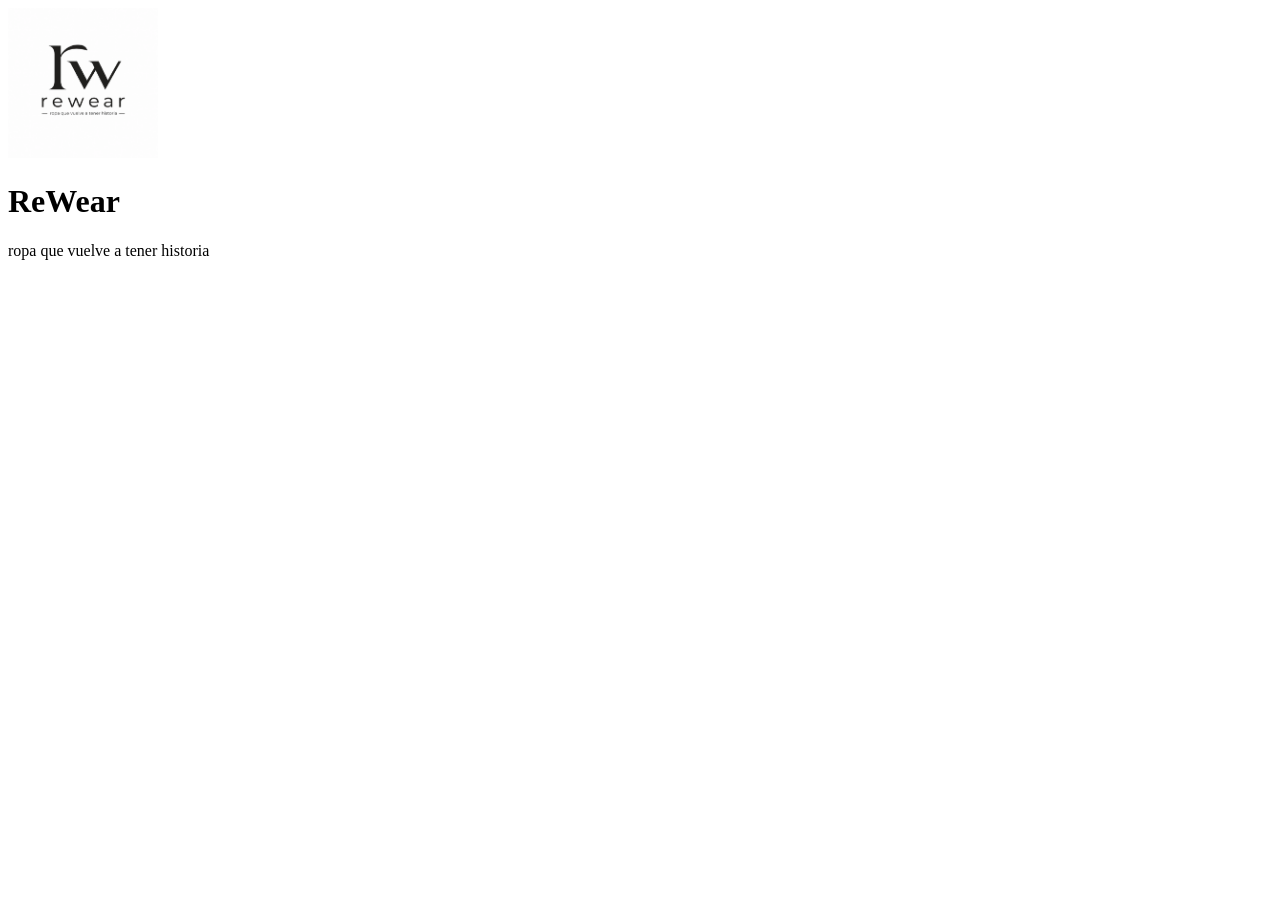
==== index.html @ 295eb714 "logo tienda" ====
<!DOCTYPE html>
<html lang="es">
<head>
    <meta charset="UTF-8">
    <meta name="viewport" content="width=device-width, initial-scale=1.0">
    <title>Proyecto Lenguaje</title>
</head>
<body>
    <header>
        <img src="img/logo.png" alt="Logotipo de ReWear" width="150">
        
        <h1>ReWear</h1>
        
        <p>ropa que vuelve a tener historia</p>
    </header>
</body>
</html>
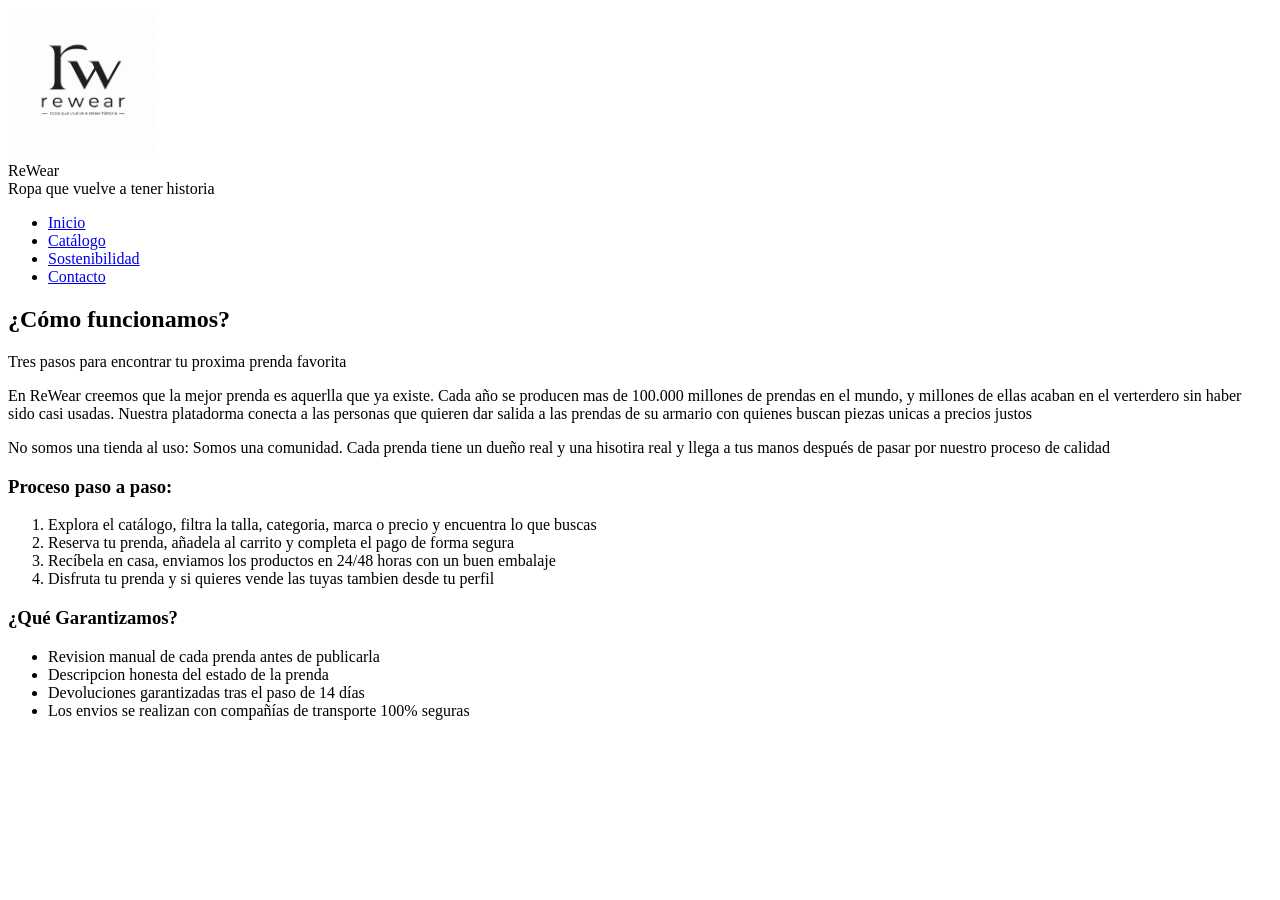
==== commit 21784574: "Añado elementos a index" ====
--- a/index.html
+++ b/index.html
@@ -5,13 +5,62 @@
     <meta name="viewport" content="width=device-width, initial-scale=1.0">
     <title>Proyecto Lenguaje</title>
 </head>
-<body>
-    <header>
-        <img src="img/logo.png" alt="Logotipo de ReWear" width="150">
+    <body>
+        <header>
+            <div class="header__marca">
+            <img src="img/logo.png" alt="Logotipo de ReWear" width="150">
+                <div>
+                    <div class="nombre">ReWear</div>
+                    <div class="eslogan">Ropa que vuelve a tener historia</div>
+                </div>
+            </div>
+        </header>
+        <nav>
+            <ul>
+                <li><a href="index.html" class="activo">Inicio</a></li>
+                <li><a href="catalogo.html">Catálogo</a></li>
+                <li><a href="sostenibilidad.html">Sostenibilidad</a></li>
+                <li><a href="contacto.html">Contacto</a></li>
+            </ul>
+        </nav>
+        <main>
+
+            <section>
+                <div class="titulo">
+                    <h2>¿Cómo funcionamos?</h2>
+                    <p>Tres pasos para encontrar tu proxima prenda favorita</p>
+                </div>
+
+                <div>
+                    <p>En ReWear creemos que la mejor prenda es aquerlla que ya existe. Cada año se producen mas de 100.000 millones de prendas en el mundo, y millones de ellas acaban en el verterdero sin haber
+                        sido casi usadas. Nuestra platadorma conecta a las personas que quieren dar salida a las prendas de su armario con quienes buscan piezas unicas a precios justos
+                    </p>
+                    <p>
+                        No somos una tienda al uso: Somos una comunidad. Cada prenda tiene un dueño real y una hisotira real y llega a tus manos después de pasar por nuestro proceso de calidad
+                    </p>
+
+                    <h3>Proceso paso a paso:</h3>
+                    <ol>
+                        <li>Explora el catálogo, filtra la talla, categoria, marca o precio y encuentra lo que buscas</li>
+                        <li>Reserva tu prenda, añadela al carrito y completa el pago de forma segura</li>
+                        <li>Recíbela en casa, enviamos los productos en 24/48 horas con un buen embalaje</li>
+                        <li>Disfruta tu prenda y si quieres vende las tuyas tambien desde tu perfil</li>
+                    </ol>
+                    <h3>¿Qué Garantizamos?</h3>
+                    <ul>
+                        <li>Revision manual de cada prenda antes de publicarla</li>
+                        <li>Descripcion honesta del estado de la prenda</li>
+                        <li>Devoluciones garantizadas tras el paso de 14 días</li>
+                        <li>Los envios se realizan con compañías de transporte 100% seguras </li>
+                    </ul>
+                </div>
+            </section>
+        </main>
         
-        <h1>ReWear</h1>
-        
-        <p>ropa que vuelve a tener historia</p>
-    </header>
-</body>
+
+
+
+
+
+    </body>
 </html>
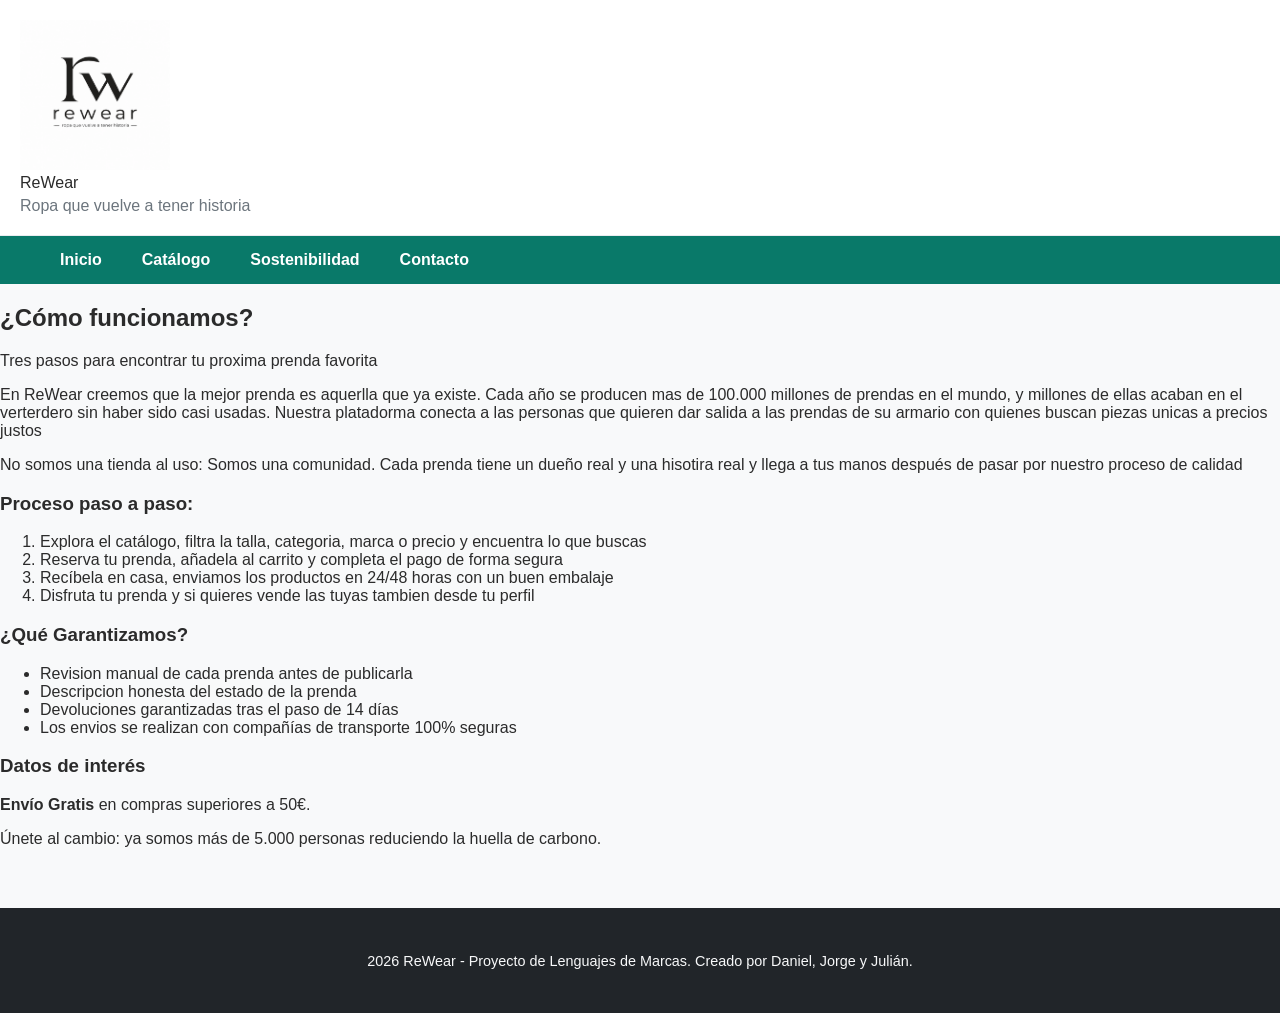
==== commit 2163354b: "completar index" ====
--- a/index.html
+++ b/index.html
@@ -3,7 +3,8 @@
 <head>
     <meta charset="UTF-8">
     <meta name="viewport" content="width=device-width, initial-scale=1.0">
-    <title>Proyecto Lenguaje</title>
+    <title>Rewear-Inicio</title>
+    <link rel="stylesheet" href="css/estilos.css">
 </head>
     <body>
         <header>
@@ -23,6 +24,7 @@
                 <li><a href="contacto.html">Contacto</a></li>
             </ul>
         </nav>
+
         <main>
 
             <section>
@@ -55,12 +57,17 @@
                     </ul>
                 </div>
             </section>
+
+            <aside>
+                <h3>Datos de interés</h3>
+                <p><strong>Envío Gratis</strong> en compras superiores a 50€.</p>
+                <p>Únete al cambio: ya somos más de 5.000 personas reduciendo la huella de carbono.</p>
+            </aside>
         </main>
-        
 
-
-
-
-
+        <footer>
+            <p> 2026 ReWear - Proyecto de Lenguajes de Marcas. Creado por Daniel, Jorge y Julián.</p>
+        </footer>
+    
     </body>
 </html>
--- a/css/estilos.css
+++ b/css/estilos.css
@@ -0,0 +1,263 @@
+/* ==========================================
+   1. ESTILOS GENERALES (Fondo y Tipografía)
+   ========================================== */
+body {
+    font-family: 'Segoe UI', Tahoma, Geneva, Verdana, sans-serif;
+    margin: 0;
+    padding: 0;
+    background-color: #f8f9fa; /* Color gris claro de fondo */
+    color: #2b2b2b;
+}
+
+/* ==========================================
+   2. ENCABEZADO (Header)
+   ========================================== */
+header {
+    background-color: #ffffff;
+    border-bottom: 1px solid #e9ecef;
+    padding: 20px;
+}
+
+.header-content {
+    display: flex;
+    align-items: center;
+    max-width: 1200px;
+    margin: 0 auto;
+    gap: 20px;
+}
+
+/* Estilo para el logotipo */
+.logo {
+    width: 60px;
+    height: 60px;
+    border-radius: 50px; /* Logo redondo */
+}
+
+header h1 {
+    margin: 0;
+    color: #097969; /* Verde corporativo estilo Vinted */
+    font-size: 2rem;
+}
+
+.eslogan {
+    margin: 5px 0 0 0;
+    color: #6c757d;
+}
+
+/* ==========================================
+   3. MENÚ DE NAVEGACIÓN (Nav)
+   ========================================== */
+nav {
+    background-color: #097969;
+    position: sticky; /* Se queda fijo arriba al hacer scroll */
+    top: 0;
+    z-index: 100;
+}
+
+nav ul {
+    list-style: none;
+    margin: 0;
+    padding: 0;
+    display: flex; /* Flexbox obligatorio */
+    max-width: 1200px;
+    margin: 0 auto;
+}
+
+nav ul li a {
+    display: block;
+    padding: 15px 20px;
+    color: white;
+    text-decoration: none;
+    font-weight: 600;
+    transition: background-color 0.3s ease;
+}
+
+/* Efecto hover obligatorio en el menú */
+nav ul li a:hover {
+    background-color: #06544a;
+}
+
+/* ==========================================
+   4. DISTRIBUCIÓN DEL CONTENIDO (Main y Grid)
+   ========================================== */
+.contenedor-principal {
+    max-width: 1200px;
+    margin: 30px auto;
+    padding: 0 20px;
+}
+
+/* Cuadrícula para mostrar la ropa */
+.grid-prendas {
+    display: grid; /* CSS Grid obligatorio */
+    grid-template-columns: repeat(auto-fit, minmax(280px, 1fr));
+    gap: 25px;
+    margin-top: 20px;
+}
+
+/* ==========================================
+   5. TARJETAS DE ROPA (Articles con bordes y sombras)
+   ========================================== */
+.tarjeta-prenda {
+    background-color: white;
+    border: 1px solid #e9ecef; /* Bordes */
+    border-radius: 12px; /* Bordes redondeados */
+    overflow: hidden;
+    box-shadow: 0 4px 10px rgba(0, 0, 0, 0.05); /* Sombra */
+    transition: transform 0.3s ease, box-shadow 0.3s ease;
+}
+
+.tarjeta-prenda img {
+    width: 100%;
+    height: 300px;
+    object-fit: cover; /* Hace que la foto encaje perfectamente */
+    background-color: #eaeaea; /* Fondo gris por si no encuentra la imagen */
+}
+
+.info-prenda {
+    padding: 15px;
+}
+
+.info-prenda h3 {
+    margin: 0 0 10px 0;
+    font-size: 1.1rem;
+}
+
+.precio {
+    font-size: 1.4rem;
+    font-weight: bold;
+    color: #097969;
+    margin: 10px 0;
+}
+
+.talla {
+    font-size: 0.9rem;
+    color: #6c757d;
+}
+
+/* Botón de compra rápido */
+.btn-comprar {
+    display: block;
+    text-align: center;
+    background-color: #097969;
+    color: white;
+    padding: 10px;
+    text-decoration: none;
+    border-radius: 6px;
+    font-weight: bold;
+    margin-top: 15px;
+}
+
+/* Efecto Hover obligatorio: la tarjeta se eleva y destaca */
+.tarjeta-prenda:hover {
+    transform: translateY(-5px);
+    box-shadow: 0 12px 24px rgba(0, 0, 0, 0.12);
+}
+
+/* ==========================================
+   6. TABLA ESTILIZADA
+   ========================================== */
+.seccion-envios {
+    margin-top: 50px;
+}
+
+table {
+    width: 100%;
+    border-collapse: collapse;
+    margin-top: 20px;
+    background-color: white;
+    box-shadow: 0 4px 6px rgba(0, 0, 0, 0.05);
+    border-radius: 8px;
+    overflow: hidden;
+}
+
+th, td {
+    padding: 15px;
+    text-align: left;
+    border-bottom: 1px solid #e9ecef;
+}
+
+th {
+    background-color: #e6f2f0;
+    color: #097969;
+    font-weight: bold;
+}
+
+/* Pseudoclase nth-child obligatoria (filas alternas) */
+tbody tr:nth-child(even) {
+    background-color: #fdfdfd;
+}
+
+/* ==========================================
+   7. FORMULARIO MODERNO
+   ========================================== */
+.seccion-formulario {
+    margin-top: 50px;
+}
+
+.form-vender {
+    background-color: white;
+    padding: 30px;
+    border-radius: 12px;
+    border: 1px solid #e9ecef;
+    box-shadow: 0 4px 10px rgba(0, 0, 0, 0.05);
+    max-width: 600px;
+}
+
+.grupo-form {
+    margin-bottom: 20px;
+}
+
+.grupo-form label {
+    display: block;
+    margin-bottom: 8px;
+    font-weight: 600;
+}
+
+.grupo-form input, 
+.grupo-form select, 
+.grupo-form textarea {
+    width: 100%;
+    padding: 12px;
+    border: 1px solid #ced4da;
+    border-radius: 6px;
+    box-sizing: border-box;
+    font-size: 1rem;
+}
+
+/* Botón del formulario */
+.btn-enviar {
+    background-color: #097969;
+    color: white;
+    border: none;
+    padding: 14px 20px;
+    font-size: 1rem;
+    font-weight: bold;
+    border-radius: 6px;
+    cursor: pointer;
+    width: 100%;
+    transition: background-color 0.3s;
+}
+
+.btn-enviar:hover {
+    background-color: #06544a;
+}
+
+/* ==========================================
+   8. BARRA LATERAL (Aside) Y PIE (Footer)
+   ========================================== */
+.barra-lateral {
+    background-color: #eef7f5;
+    padding: 25px;
+    border-radius: 12px;
+    margin-top: 50px;
+    border-left: 5px solid #097969;
+}
+
+footer {
+    background-color: #212529;
+    color: #f8f9fa;
+    padding: 30px 20px;
+    margin-top: 60px;
+    text-align: center;
+    font-size: 0.9rem;
+}
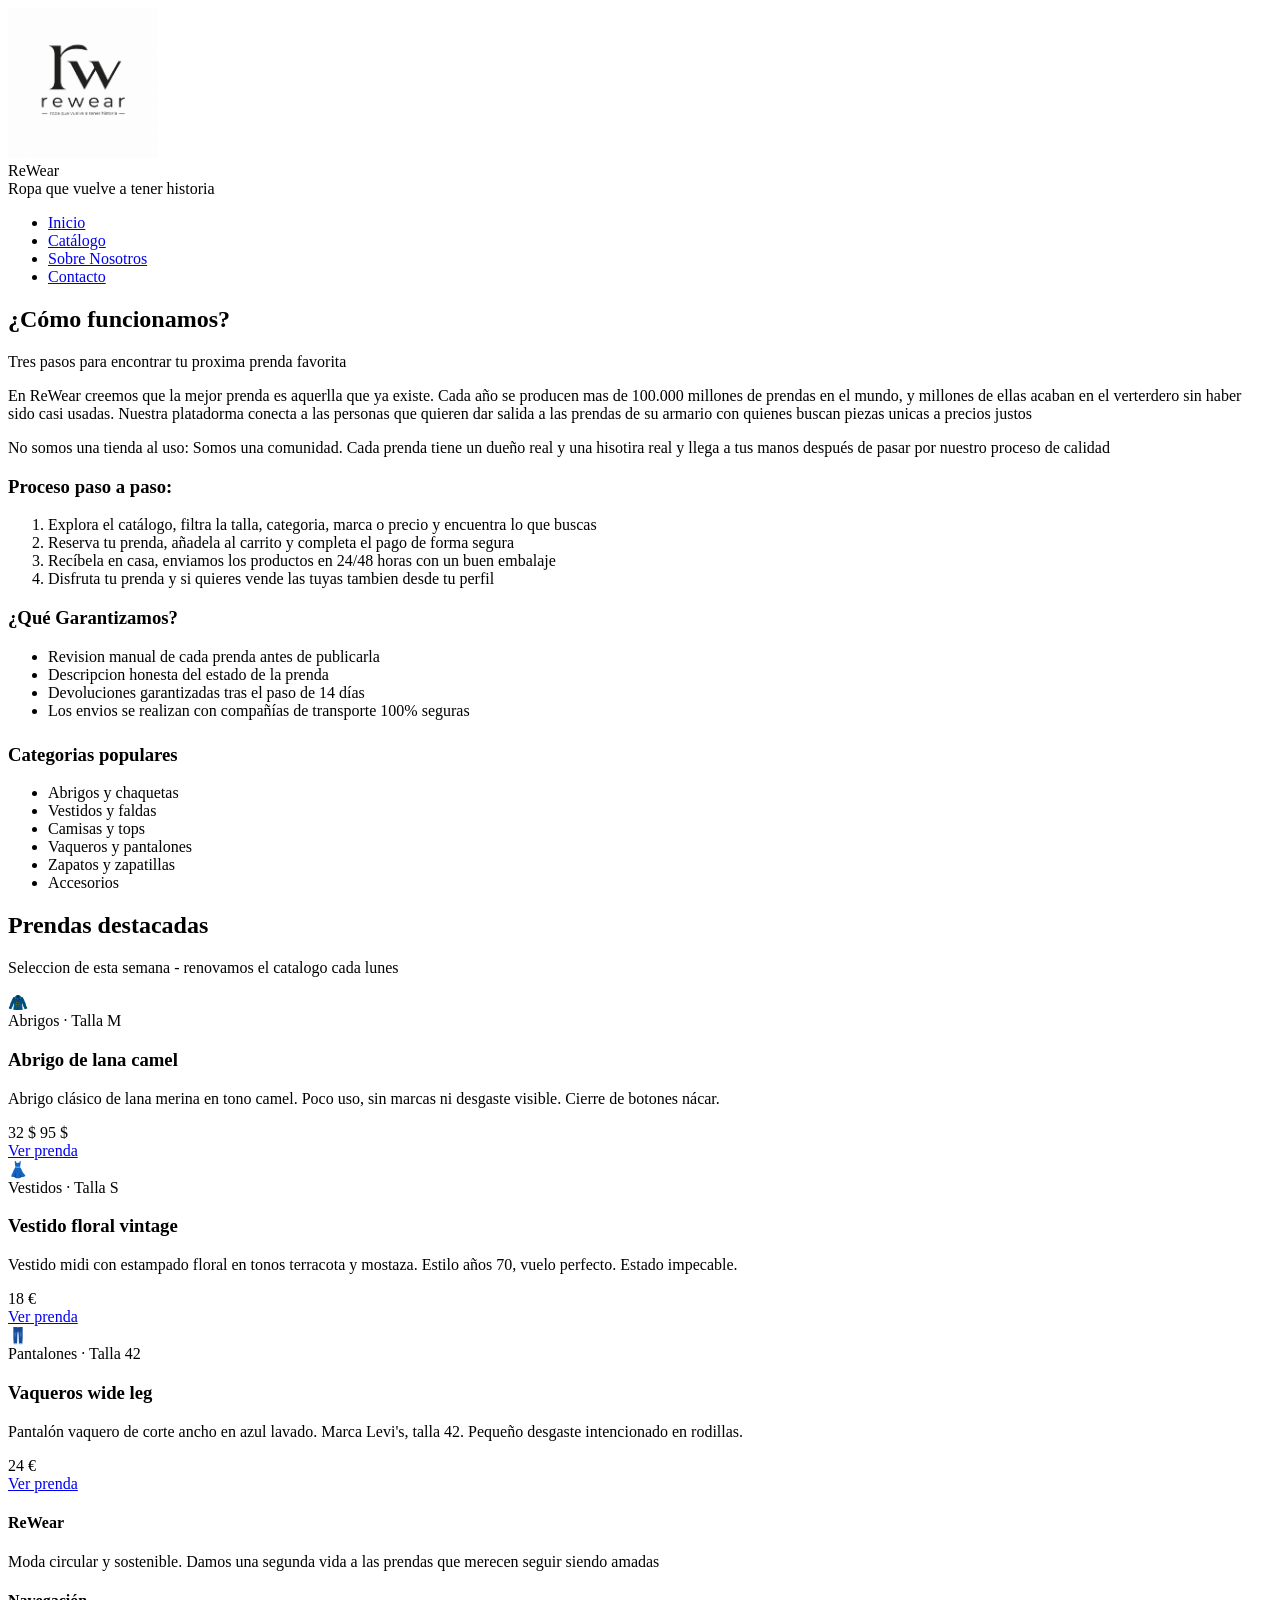
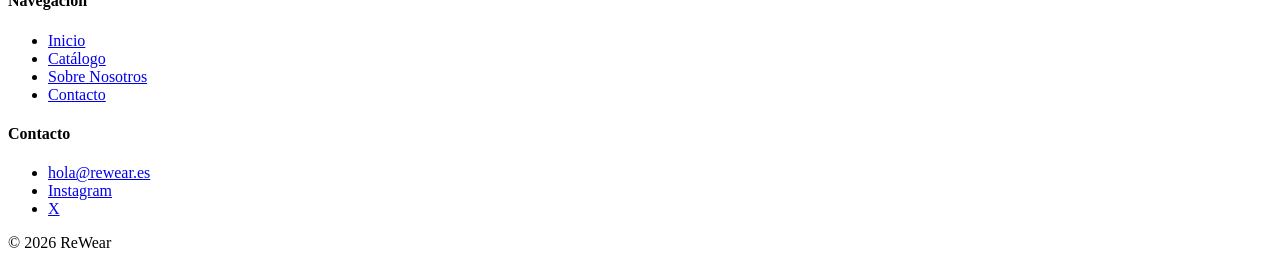
==== commit 38eba447: "añado mas cosas" ====
--- a/index.html
+++ b/index.html
@@ -3,8 +3,7 @@
 <head>
     <meta charset="UTF-8">
     <meta name="viewport" content="width=device-width, initial-scale=1.0">
-    <title>Rewear-Inicio</title>
-    <link rel="stylesheet" href="css/estilos.css">
+    <title>Proyecto Lenguaje</title>
 </head>
     <body>
         <header>
@@ -20,11 +19,10 @@
             <ul>
                 <li><a href="index.html" class="activo">Inicio</a></li>
                 <li><a href="catalogo.html">Catálogo</a></li>
-                <li><a href="sostenibilidad.html">Sostenibilidad</a></li>
-                <li><a href="contacto.html">Contacto</a></li>
+                <li><a href="SobreNosotros.html">Sobre Nosotros</a></li>
+                <li><a href="Contactanos.html">Contacto</a></li>
             </ul>
         </nav>
-
         <main>
 
             <section>
@@ -56,18 +54,92 @@
                         <li>Los envios se realizan con compañías de transporte 100% seguras </li>
                     </ul>
                 </div>
+                <h3 style="margin-top:1.5rem">Categorias populares</h3>
+                <ul class="aside__lista">
+                    <li>Abrigos y chaquetas</li>
+                    <li>Vestidos y faldas</li>
+                    <li>Camisas y tops</li>
+                    <li>Vaqueros y pantalones</li>
+                    <li>Zapatos y zapatillas</li>
+                    <li>Accesorios</li>
+                </ul>
             </section>
 
-            <aside>
-                <h3>Datos de interés</h3>
-                <p><strong>Envío Gratis</strong> en compras superiores a 50€.</p>
-                <p>Únete al cambio: ya somos más de 5.000 personas reduciendo la huella de carbono.</p>
-            </aside>
-        </main>
+            <section>
+
+                <div class="titulo">
+                    <h2>Prendas destacadas</h2>
+                    <p>Seleccion de esta semana - renovamos el catalogo cada lunes</p>
+                </div>
+                    <article class="tarjeta">
+                    <div class="tarjeta__img-placeholder">🧥</div>
+                    <div class="tarjeta__cuerpo">
+                    <span class="tarjeta__badge">Abrigos · Talla M</span>
+                    <h3>Abrigo de lana camel</h3>
+                    <p>Abrigo clásico de lana merina en tono camel. Poco uso, sin marcas ni desgaste visible. Cierre de botones nácar.</p>
+                <div class="precio">32 $ <span>95 $</span></div>
+                <div>
+                    <div>
+                        <a href="catalogo.html">Ver prenda</a>
+                    </div>
+                </div>
+            </article>
+
+            <article class="tarjeta">
+                <div class="tarjeta__img-placeholder">👗</div>
+            <div>
+                <span>Vestidos · Talla S</span>
+                <h3>Vestido floral vintage</h3>
+                <p>Vestido midi con estampado floral en tonos terracota y mostaza. Estilo años 70, vuelo perfecto. Estado impecable.</p>
+                <div class="tarjeta__precio">18 €</div>
+            </div>
+            <div class="tarjeta__pie">
+                <a href="catalogo.html" class="btn btn--primario">Ver prenda</a>
+            </div>
+
+        <article class="tarjeta">
+            <div class="tarjeta__img-placeholder">👖</div>
+            <div class="tarjeta__cuerpo">
+            <span class="tarjeta__badge">Pantalones · Talla 42</span>
+            <h3>Vaqueros wide leg</h3>
+            <p>Pantalón vaquero de corte ancho en azul lavado. Marca Levi's, talla 42. Pequeño desgaste intencionado en rodillas.</p>
+            <div class="tarjeta__precio">24 €</div>
+            </div>
+                <div class="tarjeta__pie">
+            <a href="catalogo.html" class="btn btn--primario">Ver prenda</a>
+            </div>
+        </article>
+        </div>
+    </section>
 
         <footer>
-            <p> 2026 ReWear - Proyecto de Lenguajes de Marcas. Creado por Daniel, Jorge y Julián.</p>
-        </footer>
-    
+            <div>
+            <h4>ReWear</h4>
+                <p>Moda circular y sostenible. Damos una segunda vida a las prendas que merecen
+                    seguir siendo amadas
+                </p>
+            </div>
+            <div>
+                <h4>Navegación</h4>
+                <ul>
+                    <li><a href="index.html" class="activo">Inicio</a></li>
+                    <li><a href="catalogo.html">Catálogo</a></li>
+                    <li><a href="SobreNosotros.html">Sobre Nosotros</a></li>
+                    <li><a href="Contactanos.html">Contacto</a></li>
+                </ul>
+            </div>
+            <div>
+                <h4>Contacto</h4>
+                <ul>
+                    <li><a href="rewearClothes@gmail.com">hola@rewear.es</a></li>
+                    <li><a href="#"">Instagram</a></li>
+                    <li><a href="#"">X</a></li>
+                </ul>
+            </div>
+            <div>
+                <p>© 2026 ReWear</p>
+            </div>
+            </footer>
+        </main>
     </body>
 </html>
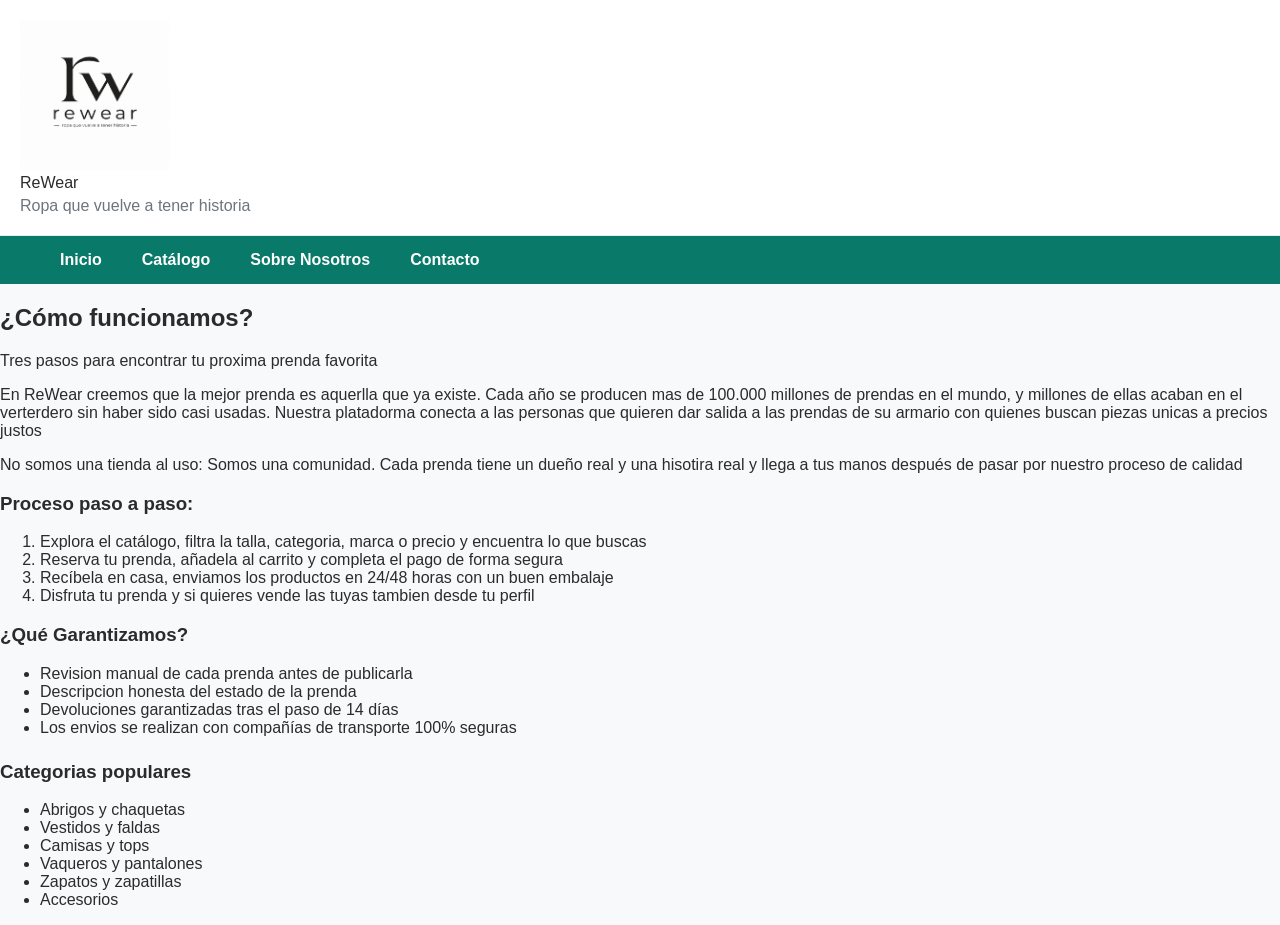
==== commit c367f7e1: "Merge branch 'main' of https://github.com/danielmartinezalcaide19-hub/proyLenaguaje" ====
--- a/index.html
+++ b/index.html
@@ -3,7 +3,8 @@
 <head>
     <meta charset="UTF-8">
     <meta name="viewport" content="width=device-width, initial-scale=1.0">
-    <title>Proyecto Lenguaje</title>
+    <title>Rewear-Inicio</title>
+    <link rel="stylesheet" href="css/estilos.css">
 </head>
     <body>
         <header>
@@ -23,6 +24,7 @@
                 <li><a href="Contactanos.html">Contacto</a></li>
             </ul>
         </nav>
+
         <main>
 
             <section>
@@ -64,82 +66,12 @@
                     <li>Accesorios</li>
                 </ul>
             </section>
+        </main>
+        
 
-            <section>
 
-                <div class="titulo">
-                    <h2>Prendas destacadas</h2>
-                    <p>Seleccion de esta semana - renovamos el catalogo cada lunes</p>
-                </div>
-                    <article class="tarjeta">
-                    <div class="tarjeta__img-placeholder">🧥</div>
-                    <div class="tarjeta__cuerpo">
-                    <span class="tarjeta__badge">Abrigos · Talla M</span>
-                    <h3>Abrigo de lana camel</h3>
-                    <p>Abrigo clásico de lana merina en tono camel. Poco uso, sin marcas ni desgaste visible. Cierre de botones nácar.</p>
-                <div class="precio">32 $ <span>95 $</span></div>
-                <div>
-                    <div>
-                        <a href="catalogo.html">Ver prenda</a>
-                    </div>
-                </div>
-            </article>
 
-            <article class="tarjeta">
-                <div class="tarjeta__img-placeholder">👗</div>
-            <div>
-                <span>Vestidos · Talla S</span>
-                <h3>Vestido floral vintage</h3>
-                <p>Vestido midi con estampado floral en tonos terracota y mostaza. Estilo años 70, vuelo perfecto. Estado impecable.</p>
-                <div class="tarjeta__precio">18 €</div>
-            </div>
-            <div class="tarjeta__pie">
-                <a href="catalogo.html" class="btn btn--primario">Ver prenda</a>
-            </div>
 
-        <article class="tarjeta">
-            <div class="tarjeta__img-placeholder">👖</div>
-            <div class="tarjeta__cuerpo">
-            <span class="tarjeta__badge">Pantalones · Talla 42</span>
-            <h3>Vaqueros wide leg</h3>
-            <p>Pantalón vaquero de corte ancho en azul lavado. Marca Levi's, talla 42. Pequeño desgaste intencionado en rodillas.</p>
-            <div class="tarjeta__precio">24 €</div>
-            </div>
-                <div class="tarjeta__pie">
-            <a href="catalogo.html" class="btn btn--primario">Ver prenda</a>
-            </div>
-        </article>
-        </div>
-    </section>
 
-        <footer>
-            <div>
-            <h4>ReWear</h4>
-                <p>Moda circular y sostenible. Damos una segunda vida a las prendas que merecen
-                    seguir siendo amadas
-                </p>
-            </div>
-            <div>
-                <h4>Navegación</h4>
-                <ul>
-                    <li><a href="index.html" class="activo">Inicio</a></li>
-                    <li><a href="catalogo.html">Catálogo</a></li>
-                    <li><a href="SobreNosotros.html">Sobre Nosotros</a></li>
-                    <li><a href="Contactanos.html">Contacto</a></li>
-                </ul>
-            </div>
-            <div>
-                <h4>Contacto</h4>
-                <ul>
-                    <li><a href="rewearClothes@gmail.com">hola@rewear.es</a></li>
-                    <li><a href="#"">Instagram</a></li>
-                    <li><a href="#"">X</a></li>
-                </ul>
-            </div>
-            <div>
-                <p>© 2026 ReWear</p>
-            </div>
-            </footer>
-        </main>
     </body>
 </html>
--- a/css/estilos.css
+++ b/css/estilos.css
@@ -0,0 +1,263 @@
+/* ==========================================
+   1. ESTILOS GENERALES (Fondo y Tipografía)
+   ========================================== */
+body {
+    font-family: 'Segoe UI', Tahoma, Geneva, Verdana, sans-serif;
+    margin: 0;
+    padding: 0;
+    background-color: #f8f9fa; /* Color gris claro de fondo */
+    color: #2b2b2b;
+}
+
+/* ==========================================
+   2. ENCABEZADO (Header)
+   ========================================== */
+header {
+    background-color: #ffffff;
+    border-bottom: 1px solid #e9ecef;
+    padding: 20px;
+}
+
+.header-content {
+    display: flex;
+    align-items: center;
+    max-width: 1200px;
+    margin: 0 auto;
+    gap: 20px;
+}
+
+/* Estilo para el logotipo */
+.logo {
+    width: 60px;
+    height: 60px;
+    border-radius: 50px; /* Logo redondo */
+}
+
+header h1 {
+    margin: 0;
+    color: #097969; /* Verde corporativo estilo Vinted */
+    font-size: 2rem;
+}
+
+.eslogan {
+    margin: 5px 0 0 0;
+    color: #6c757d;
+}
+
+/* ==========================================
+   3. MENÚ DE NAVEGACIÓN (Nav)
+   ========================================== */
+nav {
+    background-color: #097969;
+    position: sticky; /* Se queda fijo arriba al hacer scroll */
+    top: 0;
+    z-index: 100;
+}
+
+nav ul {
+    list-style: none;
+    margin: 0;
+    padding: 0;
+    display: flex; /* Flexbox obligatorio */
+    max-width: 1200px;
+    margin: 0 auto;
+}
+
+nav ul li a {
+    display: block;
+    padding: 15px 20px;
+    color: white;
+    text-decoration: none;
+    font-weight: 600;
+    transition: background-color 0.3s ease;
+}
+
+/* Efecto hover obligatorio en el menú */
+nav ul li a:hover {
+    background-color: #06544a;
+}
+
+/* ==========================================
+   4. DISTRIBUCIÓN DEL CONTENIDO (Main y Grid)
+   ========================================== */
+.contenedor-principal {
+    max-width: 1200px;
+    margin: 30px auto;
+    padding: 0 20px;
+}
+
+/* Cuadrícula para mostrar la ropa */
+.grid-prendas {
+    display: grid; /* CSS Grid obligatorio */
+    grid-template-columns: repeat(auto-fit, minmax(280px, 1fr));
+    gap: 25px;
+    margin-top: 20px;
+}
+
+/* ==========================================
+   5. TARJETAS DE ROPA (Articles con bordes y sombras)
+   ========================================== */
+.tarjeta-prenda {
+    background-color: white;
+    border: 1px solid #e9ecef; /* Bordes */
+    border-radius: 12px; /* Bordes redondeados */
+    overflow: hidden;
+    box-shadow: 0 4px 10px rgba(0, 0, 0, 0.05); /* Sombra */
+    transition: transform 0.3s ease, box-shadow 0.3s ease;
+}
+
+.tarjeta-prenda img {
+    width: 100%;
+    height: 300px;
+    object-fit: cover; /* Hace que la foto encaje perfectamente */
+    background-color: #eaeaea; /* Fondo gris por si no encuentra la imagen */
+}
+
+.info-prenda {
+    padding: 15px;
+}
+
+.info-prenda h3 {
+    margin: 0 0 10px 0;
+    font-size: 1.1rem;
+}
+
+.precio {
+    font-size: 1.4rem;
+    font-weight: bold;
+    color: #097969;
+    margin: 10px 0;
+}
+
+.talla {
+    font-size: 0.9rem;
+    color: #6c757d;
+}
+
+/* Botón de compra rápido */
+.btn-comprar {
+    display: block;
+    text-align: center;
+    background-color: #097969;
+    color: white;
+    padding: 10px;
+    text-decoration: none;
+    border-radius: 6px;
+    font-weight: bold;
+    margin-top: 15px;
+}
+
+/* Efecto Hover obligatorio: la tarjeta se eleva y destaca */
+.tarjeta-prenda:hover {
+    transform: translateY(-5px);
+    box-shadow: 0 12px 24px rgba(0, 0, 0, 0.12);
+}
+
+/* ==========================================
+   6. TABLA ESTILIZADA
+   ========================================== */
+.seccion-envios {
+    margin-top: 50px;
+}
+
+table {
+    width: 100%;
+    border-collapse: collapse;
+    margin-top: 20px;
+    background-color: white;
+    box-shadow: 0 4px 6px rgba(0, 0, 0, 0.05);
+    border-radius: 8px;
+    overflow: hidden;
+}
+
+th, td {
+    padding: 15px;
+    text-align: left;
+    border-bottom: 1px solid #e9ecef;
+}
+
+th {
+    background-color: #e6f2f0;
+    color: #097969;
+    font-weight: bold;
+}
+
+/* Pseudoclase nth-child obligatoria (filas alternas) */
+tbody tr:nth-child(even) {
+    background-color: #fdfdfd;
+}
+
+/* ==========================================
+   7. FORMULARIO MODERNO
+   ========================================== */
+.seccion-formulario {
+    margin-top: 50px;
+}
+
+.form-vender {
+    background-color: white;
+    padding: 30px;
+    border-radius: 12px;
+    border: 1px solid #e9ecef;
+    box-shadow: 0 4px 10px rgba(0, 0, 0, 0.05);
+    max-width: 600px;
+}
+
+.grupo-form {
+    margin-bottom: 20px;
+}
+
+.grupo-form label {
+    display: block;
+    margin-bottom: 8px;
+    font-weight: 600;
+}
+
+.grupo-form input, 
+.grupo-form select, 
+.grupo-form textarea {
+    width: 100%;
+    padding: 12px;
+    border: 1px solid #ced4da;
+    border-radius: 6px;
+    box-sizing: border-box;
+    font-size: 1rem;
+}
+
+/* Botón del formulario */
+.btn-enviar {
+    background-color: #097969;
+    color: white;
+    border: none;
+    padding: 14px 20px;
+    font-size: 1rem;
+    font-weight: bold;
+    border-radius: 6px;
+    cursor: pointer;
+    width: 100%;
+    transition: background-color 0.3s;
+}
+
+.btn-enviar:hover {
+    background-color: #06544a;
+}
+
+/* ==========================================
+   8. BARRA LATERAL (Aside) Y PIE (Footer)
+   ========================================== */
+.barra-lateral {
+    background-color: #eef7f5;
+    padding: 25px;
+    border-radius: 12px;
+    margin-top: 50px;
+    border-left: 5px solid #097969;
+}
+
+footer {
+    background-color: #212529;
+    color: #f8f9fa;
+    padding: 30px 20px;
+    margin-top: 60px;
+    text-align: center;
+    font-size: 0.9rem;
+}
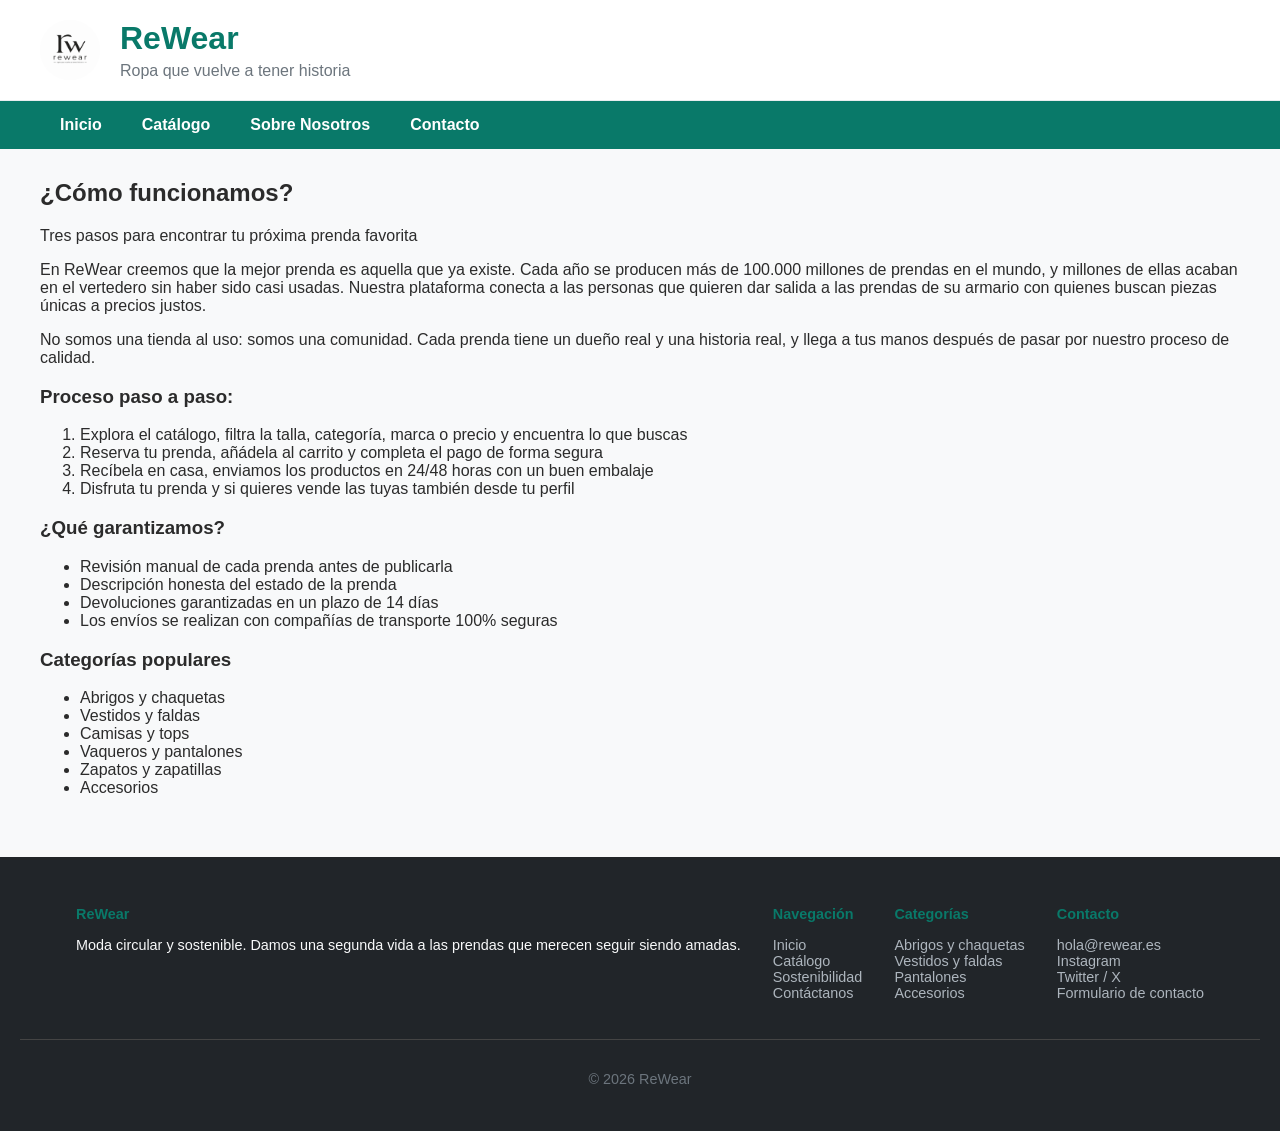
==== commit debe3022: "Inicio y Catálogo hecho con css" ====
--- a/index.html
+++ b/index.html
@@ -8,14 +8,14 @@
 </head>
     <body>
         <header>
-            <div class="header__marca">
-            <img src="img/logo.png" alt="Logotipo de ReWear" width="150">
-                <div>
-                    <div class="nombre">ReWear</div>
-                    <div class="eslogan">Ropa que vuelve a tener historia</div>
-                </div>
-            </div>
-        </header>
+        <div class="header-content">
+            <img src="img/logo.png" alt="Logotipo de ReWear" class="logo">
+        <div>
+            <h1>ReWear</h1>
+        <p class="eslogan">Ropa que vuelve a tener historia</p>
+        </div>
+    </div>
+</header>
         <nav>
             <ul>
                 <li><a href="index.html" class="activo">Inicio</a></li>
@@ -25,49 +25,92 @@
             </ul>
         </nav>
 
-        <main>
 
-            <section>
-                <div class="titulo">
-                    <h2>¿Cómo funcionamos?</h2>
-                    <p>Tres pasos para encontrar tu proxima prenda favorita</p>
-                </div>
 
-                <div>
-                    <p>En ReWear creemos que la mejor prenda es aquerlla que ya existe. Cada año se producen mas de 100.000 millones de prendas en el mundo, y millones de ellas acaban en el verterdero sin haber
-                        sido casi usadas. Nuestra platadorma conecta a las personas que quieren dar salida a las prendas de su armario con quienes buscan piezas unicas a precios justos
-                    </p>
-                    <p>
-                        No somos una tienda al uso: Somos una comunidad. Cada prenda tiene un dueño real y una hisotira real y llega a tus manos después de pasar por nuestro proceso de calidad
-                    </p>
+<main>
+  <div class="contenedor-principal">
 
-                    <h3>Proceso paso a paso:</h3>
-                    <ol>
-                        <li>Explora el catálogo, filtra la talla, categoria, marca o precio y encuentra lo que buscas</li>
-                        <li>Reserva tu prenda, añadela al carrito y completa el pago de forma segura</li>
-                        <li>Recíbela en casa, enviamos los productos en 24/48 horas con un buen embalaje</li>
-                        <li>Disfruta tu prenda y si quieres vende las tuyas tambien desde tu perfil</li>
-                    </ol>
-                    <h3>¿Qué Garantizamos?</h3>
-                    <ul>
-                        <li>Revision manual de cada prenda antes de publicarla</li>
-                        <li>Descripcion honesta del estado de la prenda</li>
-                        <li>Devoluciones garantizadas tras el paso de 14 días</li>
-                        <li>Los envios se realizan con compañías de transporte 100% seguras </li>
-                    </ul>
-                </div>
-                <h3 style="margin-top:1.5rem">Categorias populares</h3>
-                <ul class="aside__lista">
-                    <li>Abrigos y chaquetas</li>
-                    <li>Vestidos y faldas</li>
-                    <li>Camisas y tops</li>
-                    <li>Vaqueros y pantalones</li>
-                    <li>Zapatos y zapatillas</li>
-                    <li>Accesorios</li>
-                </ul>
-            </section>
-        </main>
-        
+    <section>
+      <h2>¿Cómo funcionamos?</h2>
+      <p>Tres pasos para encontrar tu próxima prenda favorita</p>
+
+      <p>En ReWear creemos que la mejor prenda es aquella que ya existe. Cada año se producen más de 100.000 millones de prendas en el mundo, y millones de ellas acaban en el vertedero sin haber sido casi usadas. Nuestra plataforma conecta a las personas que quieren dar salida a las prendas de su armario con quienes buscan piezas únicas a precios justos.</p>
+
+      <p>No somos una tienda al uso: somos una comunidad. Cada prenda tiene un dueño real y una historia real, y llega a tus manos después de pasar por nuestro proceso de calidad.</p>
+
+      <h3>Proceso paso a paso:</h3>
+      <ol>
+        <li>Explora el catálogo, filtra la talla, categoría, marca o precio y encuentra lo que buscas</li>
+        <li>Reserva tu prenda, añádela al carrito y completa el pago de forma segura</li>
+        <li>Recíbela en casa, enviamos los productos en 24/48 horas con un buen embalaje</li>
+        <li>Disfruta tu prenda y si quieres vende las tuyas también desde tu perfil</li>
+      </ol>
+
+      <h3>¿Qué garantizamos?</h3>
+      <ul>
+        <li>Revisión manual de cada prenda antes de publicarla</li>
+        <li>Descripción honesta del estado de la prenda</li>
+        <li>Devoluciones garantizadas en un plazo de 14 días</li>
+        <li>Los envíos se realizan con compañías de transporte 100% seguras</li>
+      </ul>
+
+      <h3>Categorías populares</h3>
+      <ul>
+        <li>Abrigos y chaquetas</li>
+        <li>Vestidos y faldas</li>
+        <li>Camisas y tops</li>
+        <li>Vaqueros y pantalones</li>
+        <li>Zapatos y zapatillas</li>
+        <li>Accesorios</li>
+      </ul>
+
+    </section>
+
+  </div>
+</main>
+    <footer>
+  <div class="footer__grid">
+
+    <div class="footer__marca">
+      <h4>ReWear</h4>
+      <p>Moda circular y sostenible. Damos una segunda vida a las prendas que merecen seguir siendo amadas.</p>
+    </div>
+
+    <div>
+      <h4>Navegación</h4>
+      <ul>
+        <li><a href="index.html">Inicio</a></li>
+        <li><a href="Catalogo.html">Catálogo</a></li>
+        <li><a href="Sostenibilidad.html">Sostenibilidad</a></li>
+        <li><a href="Contactanos.html">Contáctanos</a></li>
+      </ul>
+    </div>
+
+    <div>
+      <h4>Categorías</h4>
+      <ul>
+        <li><a href="#">Abrigos y chaquetas</a></li>
+        <li><a href="#">Vestidos y faldas</a></li>
+        <li><a href="#">Pantalones</a></li>
+        <li><a href="#">Accesorios</a></li>
+      </ul>
+    </div>
+
+    <div>
+      <h4>Contacto</h4>
+      <ul>
+        <li><a href="mailto:hola@rewear.es">hola@rewear.es</a></li>
+        <li><a href="#">Instagram</a></li>
+        <li><a href="#">Twitter / X</a></li>
+        <li><a href="Contactanos.html">Formulario de contacto</a></li>
+      </ul>
+    </div>
+
+  </div>
+  <div class="footer__bottom">
+    <p>© 2026 ReWear</p>
+  </div>
+</footer>
 
 
 
--- a/css/estilos.css
+++ b/css/estilos.css
@@ -260,4 +260,93 @@
     margin-top: 60px;
     text-align: center;
     font-size: 0.9rem;
+}
+
+/* Tarjetas en fila */
+.Articulos {
+  display: flex;
+  gap: 1.5rem;
+  flex-wrap: wrap;
+}
+
+/* Cada tarjeta */
+.tarjeta {
+  flex: 1;
+  min-width: 250px;
+  border: 1px solid #c8bfaf;
+  border-radius: 4px;
+  overflow: hidden;
+  background: #fff;
+}
+
+/* Imagen que ocupe el ancho */
+.Imagen {
+  width: 100%;
+  height: 220px;
+  object-fit: cover;
+  display: block;
+}
+
+/* Cuerpo de la tarjeta */
+.cuerpo {
+  padding: 1rem;
+}
+
+/* Precio tachado */
+.Precio span {
+  text-decoration: line-through;
+  color: #999;
+  font-size: 0.85rem;
+  margin-left: 0.4rem;
+}
+
+/* Botón reservar */
+.tarjeta a {
+  display: block;
+  text-align: center;
+  padding: 0.7rem;
+  background: #b5501a;
+  color: white;
+  text-decoration: none;
+  font-weight: 500;
+}
+
+.tarjeta a:hover {
+  background: #d4763b;
+}
+
+.footer__grid {
+  display: flex;
+  gap: 2rem;
+  justify-content: center;
+  flex-wrap: wrap;
+  max-width: 1200px;
+  margin: 0 auto 1.5rem;
+  text-align: left;
+}
+
+.footer__grid h4 {
+  color: #097969;
+  margin-bottom: 0.5rem;
+}
+
+.footer__grid ul {
+  list-style: none;
+  padding: 0;
+}
+
+.footer__grid ul li a {
+  color: #adb5bd;
+  text-decoration: none;
+  font-size: 0.9rem;
+}
+
+.footer__grid ul li a:hover {
+  color: white;
+}
+
+.footer__bottom {
+  border-top: 1px solid #444;
+  padding-top: 1rem;
+  color: #6c757d;
 }
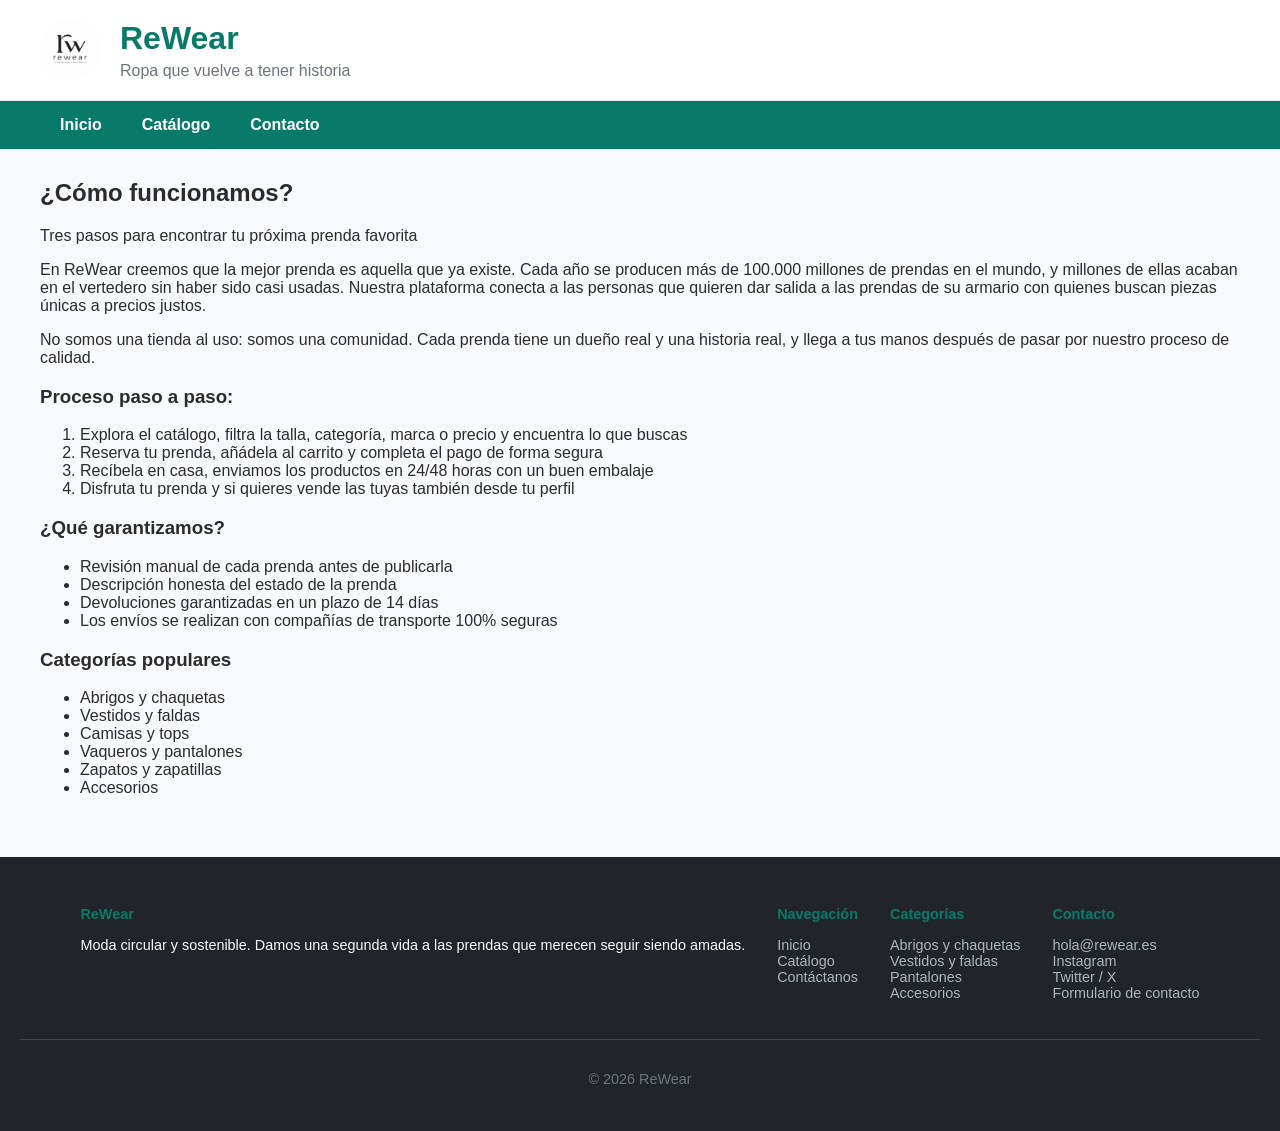
==== commit 69629d0b: "Últimos cambios" ====
--- a/index.html
+++ b/index.html
@@ -20,11 +20,9 @@
             <ul>
                 <li><a href="index.html" class="activo">Inicio</a></li>
                 <li><a href="catalogo.html">Catálogo</a></li>
-                <li><a href="SobreNosotros.html">Sobre Nosotros</a></li>
                 <li><a href="Contactanos.html">Contacto</a></li>
             </ul>
         </nav>
-
 
 
 <main>
@@ -81,7 +79,6 @@
       <ul>
         <li><a href="index.html">Inicio</a></li>
         <li><a href="Catalogo.html">Catálogo</a></li>
-        <li><a href="Sostenibilidad.html">Sostenibilidad</a></li>
         <li><a href="Contactanos.html">Contáctanos</a></li>
       </ul>
     </div>
--- a/css/estilos.css
+++ b/css/estilos.css
@@ -349,4 +349,22 @@
   border-top: 1px solid #444;
   padding-top: 1rem;
   color: #6c757d;
+}
+.banner {
+    background-color: #097969;
+    color: white;
+    padding: 30px 20px;
+    text-align: center;
+}
+
+.banner h1 {
+    margin: 0 0 8px 0;
+    font-size: 2rem;
+    color: white;
+}
+
+.banner p {
+    margin: 0;
+    color: rgba(255,255,255,0.8);
+    font-size: 1rem;
 }
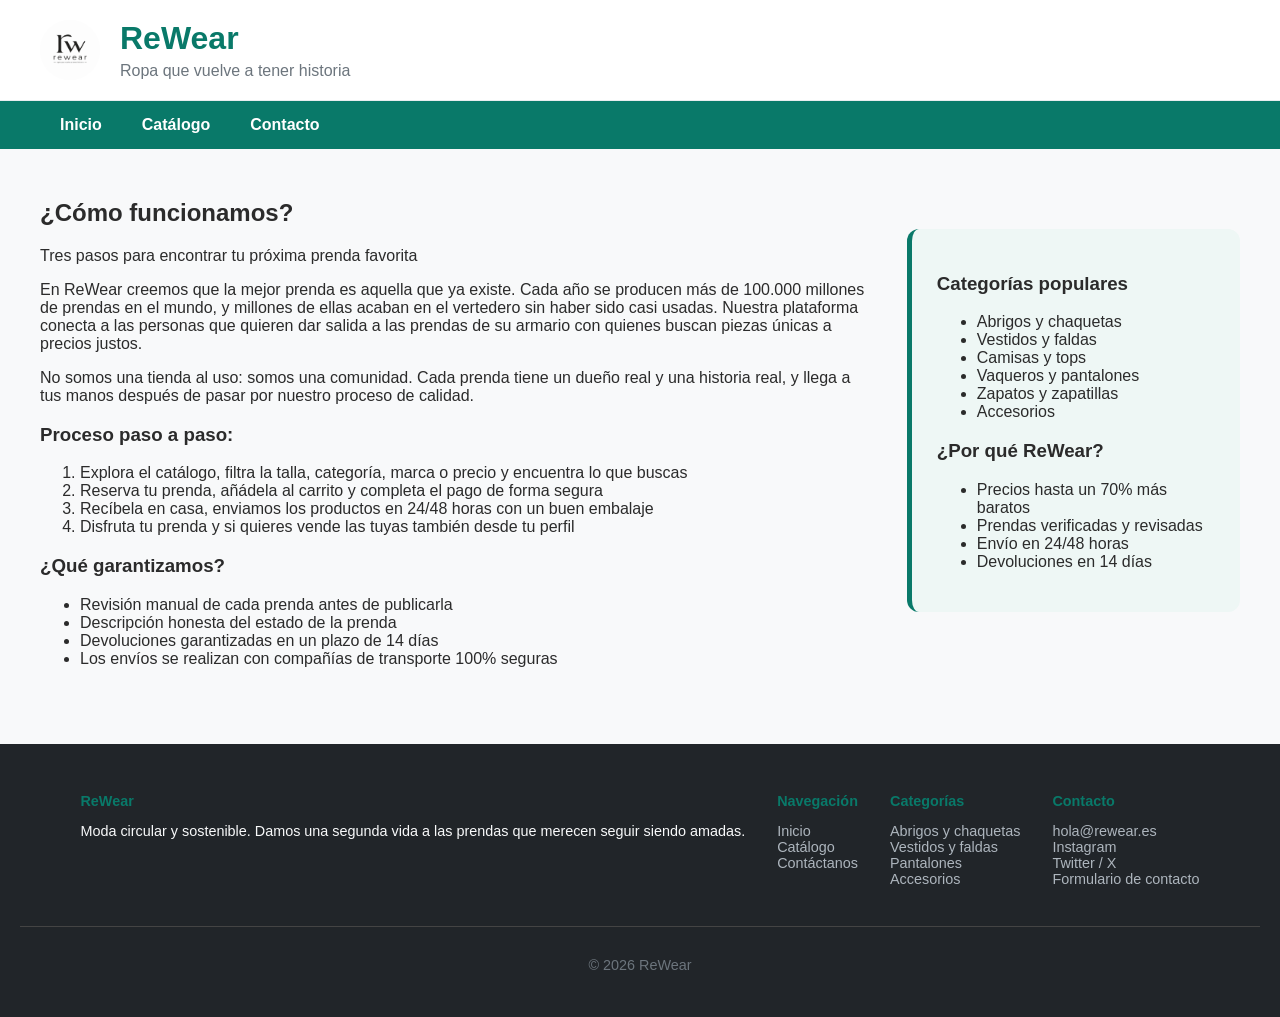
==== commit a6dc220c: "Último cambio que hago" ====
--- a/index.html
+++ b/index.html
@@ -3,115 +3,121 @@
 <head>
     <meta charset="UTF-8">
     <meta name="viewport" content="width=device-width, initial-scale=1.0">
-    <title>Rewear-Inicio</title>
+    <title>Rewear — Inicio</title>
     <link rel="stylesheet" href="css/estilos.css">
 </head>
-    <body>
-        <header>
+<body>
+
+    <header>
         <div class="header-content">
             <img src="img/logo.png" alt="Logotipo de ReWear" class="logo">
-        <div>
-            <h1>ReWear</h1>
-        <p class="eslogan">Ropa que vuelve a tener historia</p>
+            <div>
+                <h1>ReWear</h1>
+                <p class="eslogan">Ropa que vuelve a tener historia</p>
+            </div>
         </div>
-    </div>
-</header>
-        <nav>
-            <ul>
-                <li><a href="index.html" class="activo">Inicio</a></li>
-                <li><a href="catalogo.html">Catálogo</a></li>
-                <li><a href="Contactanos.html">Contacto</a></li>
-            </ul>
-        </nav>
+    </header>
 
+    <nav>
+        <ul>
+            <li><a href="index.html" class="activo">Inicio</a></li>
+            <li><a href="Catalogo.html">Catálogo</a></li>
+            <li><a href="Contactanos.html">Contacto</a></li>
+        </ul>
+    </nav>
 
-<main>
-  <div class="contenedor-principal">
+    <main>
+        <div class="contenedor-principal">
 
-    <section>
-      <h2>¿Cómo funcionamos?</h2>
-      <p>Tres pasos para encontrar tu próxima prenda favorita</p>
+            <div style="display:flex; gap:2rem; align-items:flex-start;">
 
-      <p>En ReWear creemos que la mejor prenda es aquella que ya existe. Cada año se producen más de 100.000 millones de prendas en el mundo, y millones de ellas acaban en el vertedero sin haber sido casi usadas. Nuestra plataforma conecta a las personas que quieren dar salida a las prendas de su armario con quienes buscan piezas únicas a precios justos.</p>
+                
+                <section style="flex:3;">
+                    <h2>¿Cómo funcionamos?</h2>
+                    <p>Tres pasos para encontrar tu próxima prenda favorita</p>
+                    <p>En ReWear creemos que la mejor prenda es aquella que ya existe. Cada año se producen más de 100.000 millones de prendas en el mundo, y millones de ellas acaban en el vertedero sin haber sido casi usadas. Nuestra plataforma conecta a las personas que quieren dar salida a las prendas de su armario con quienes buscan piezas únicas a precios justos.</p>
+                    <p>No somos una tienda al uso: somos una comunidad. Cada prenda tiene un dueño real y una historia real, y llega a tus manos después de pasar por nuestro proceso de calidad.</p>
 
-      <p>No somos una tienda al uso: somos una comunidad. Cada prenda tiene un dueño real y una historia real, y llega a tus manos después de pasar por nuestro proceso de calidad.</p>
+                    <h3>Proceso paso a paso:</h3>
+                    <ol>
+                        <li>Explora el catálogo, filtra la talla, categoría, marca o precio y encuentra lo que buscas</li>
+                        <li>Reserva tu prenda, añádela al carrito y completa el pago de forma segura</li>
+                        <li>Recíbela en casa, enviamos los productos en 24/48 horas con un buen embalaje</li>
+                        <li>Disfruta tu prenda y si quieres vende las tuyas también desde tu perfil</li>
+                    </ol>
 
-      <h3>Proceso paso a paso:</h3>
-      <ol>
-        <li>Explora el catálogo, filtra la talla, categoría, marca o precio y encuentra lo que buscas</li>
-        <li>Reserva tu prenda, añádela al carrito y completa el pago de forma segura</li>
-        <li>Recíbela en casa, enviamos los productos en 24/48 horas con un buen embalaje</li>
-        <li>Disfruta tu prenda y si quieres vende las tuyas también desde tu perfil</li>
-      </ol>
+                    <h3>¿Qué garantizamos?</h3>
+                    <ul>
+                        <li>Revisión manual de cada prenda antes de publicarla</li>
+                        <li>Descripción honesta del estado de la prenda</li>
+                        <li>Devoluciones garantizadas en un plazo de 14 días</li>
+                        <li>Los envíos se realizan con compañías de transporte 100% seguras</li>
+                    </ul>
+                </section>
 
-      <h3>¿Qué garantizamos?</h3>
-      <ul>
-        <li>Revisión manual de cada prenda antes de publicarla</li>
-        <li>Descripción honesta del estado de la prenda</li>
-        <li>Devoluciones garantizadas en un plazo de 14 días</li>
-        <li>Los envíos se realizan con compañías de transporte 100% seguras</li>
-      </ul>
+               
+                <aside class="barra-lateral" style="flex:1;">
+                    <h3>Categorías populares</h3>
+                    <ul>
+                        <li>Abrigos y chaquetas</li>
+                        <li>Vestidos y faldas</li>
+                        <li>Camisas y tops</li>
+                        <li>Vaqueros y pantalones</li>
+                        <li>Zapatos y zapatillas</li>
+                        <li>Accesorios</li>
+                    </ul>
 
-      <h3>Categorías populares</h3>
-      <ul>
-        <li>Abrigos y chaquetas</li>
-        <li>Vestidos y faldas</li>
-        <li>Camisas y tops</li>
-        <li>Vaqueros y pantalones</li>
-        <li>Zapatos y zapatillas</li>
-        <li>Accesorios</li>
-      </ul>
+                    <h3>¿Por qué ReWear?</h3>
+                    <ul>
+                        <li>Precios hasta un 70% más baratos</li>
+                        <li>Prendas verificadas y revisadas</li>
+                        <li>Envío en 24/48 horas</li>
+                        <li>Devoluciones en 14 días</li>
+                    </ul>
+                </aside>
 
-    </section>
+            </div>
 
-  </div>
-</main>
+        </div>
+    </main>
+
     <footer>
-  <div class="footer__grid">
+        <div class="footer__grid">
+            <div class="footer__marca">
+                <h4>ReWear</h4>
+                <p>Moda circular y sostenible. Damos una segunda vida a las prendas que merecen seguir siendo amadas.</p>
+            </div>
+            <div>
+                <h4>Navegación</h4>
+                <ul>
+                    <li><a href="index.html">Inicio</a></li>
+                    <li><a href="Catalogo.html">Catálogo</a></li>
+                    <li><a href="Contactanos.html">Contáctanos</a></li>
+                </ul>
+            </div>
+            <div>
+                <h4>Categorías</h4>
+                <ul>
+                    <li><a href="#">Abrigos y chaquetas</a></li>
+                    <li><a href="#">Vestidos y faldas</a></li>
+                    <li><a href="#">Pantalones</a></li>
+                    <li><a href="#">Accesorios</a></li>
+                </ul>
+            </div>
+            <div>
+                <h4>Contacto</h4>
+                <ul>
+                    <li><a href="mailto:hola@rewear.es">hola@rewear.es</a></li>
+                    <li><a href="#">Instagram</a></li>
+                    <li><a href="#">Twitter / X</a></li>
+                    <li><a href="Contactanos.html">Formulario de contacto</a></li>
+                </ul>
+            </div>
+        </div>
+        <div class="footer__bottom">
+            <p>© 2026 ReWear</p>
+        </div>
+    </footer>
 
-    <div class="footer__marca">
-      <h4>ReWear</h4>
-      <p>Moda circular y sostenible. Damos una segunda vida a las prendas que merecen seguir siendo amadas.</p>
-    </div>
-
-    <div>
-      <h4>Navegación</h4>
-      <ul>
-        <li><a href="index.html">Inicio</a></li>
-        <li><a href="Catalogo.html">Catálogo</a></li>
-        <li><a href="Contactanos.html">Contáctanos</a></li>
-      </ul>
-    </div>
-
-    <div>
-      <h4>Categorías</h4>
-      <ul>
-        <li><a href="#">Abrigos y chaquetas</a></li>
-        <li><a href="#">Vestidos y faldas</a></li>
-        <li><a href="#">Pantalones</a></li>
-        <li><a href="#">Accesorios</a></li>
-      </ul>
-    </div>
-
-    <div>
-      <h4>Contacto</h4>
-      <ul>
-        <li><a href="mailto:hola@rewear.es">hola@rewear.es</a></li>
-        <li><a href="#">Instagram</a></li>
-        <li><a href="#">Twitter / X</a></li>
-        <li><a href="Contactanos.html">Formulario de contacto</a></li>
-      </ul>
-    </div>
-
-  </div>
-  <div class="footer__bottom">
-    <p>© 2026 ReWear</p>
-  </div>
-</footer>
-
-
-
-
-
-    </body>
-</html>
+</body>
+</html>
